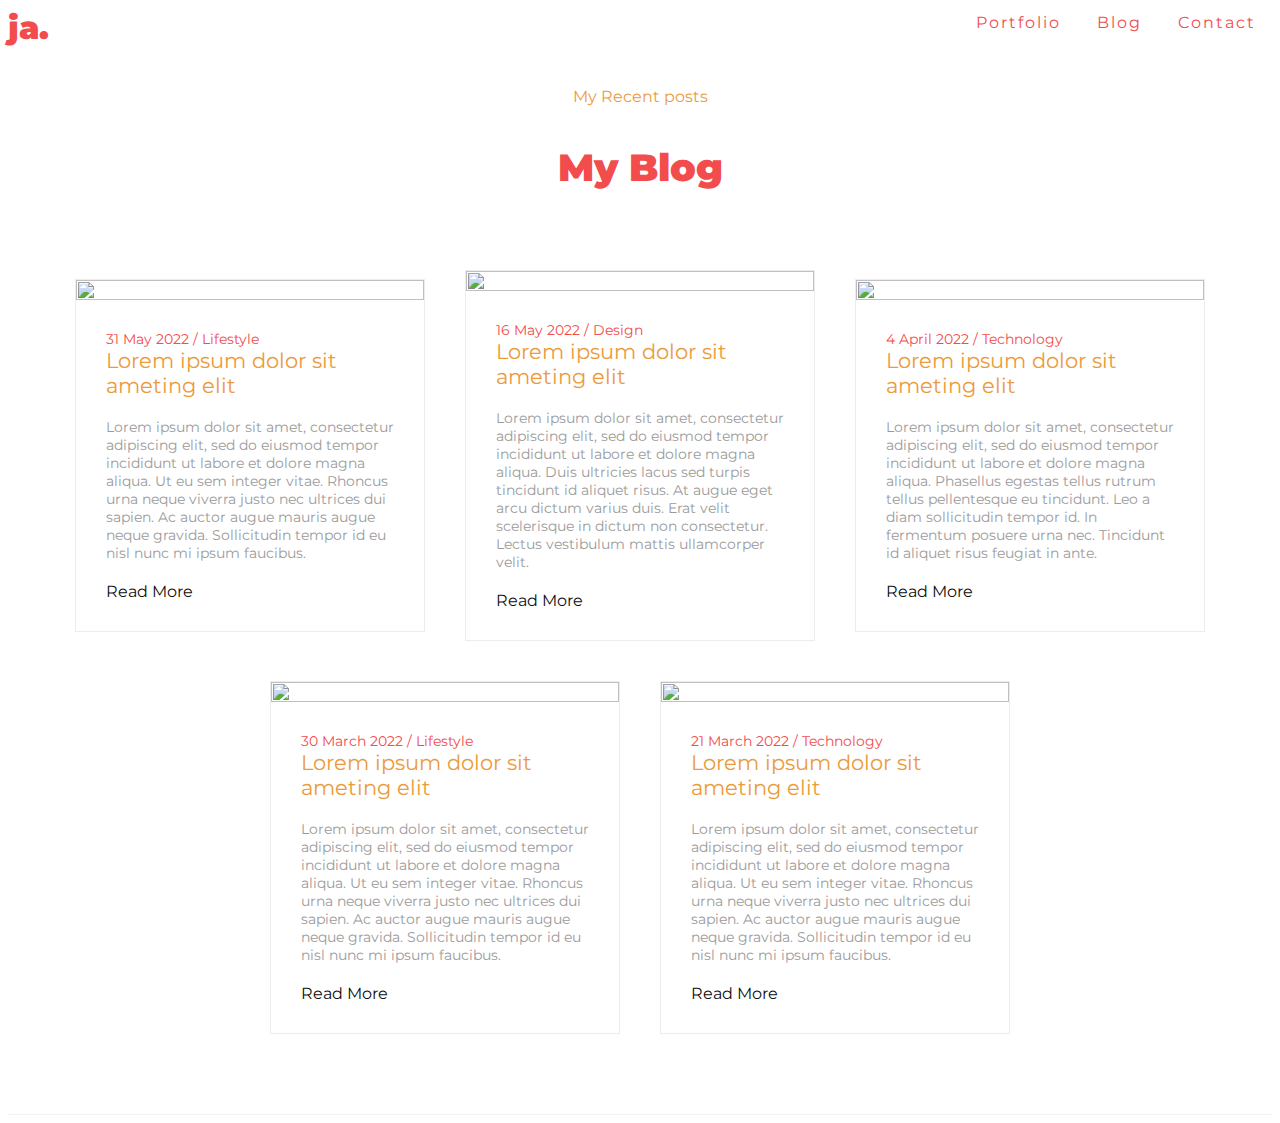
==== blog.html @ ab14145e "changes to website" ====
<html>
    <head>
        <meta charset="utf-8">
        <meta http-equiv="X-UA-Compatible" content="IE=edge">
        <title>Blog</title>
        <meta name="description" content="">
        <meta name="viewport" content="width=device-width, initial-scale=1">
        <link rel="stylesheet" href="./styles.css">
        <!-- Google Font Links -->
        <link rel="preconnect" href="https://fonts.googleapis.com">
        <link rel="preconnect" href="https://fonts.gstatic.com" crossorigin>
        <link href="https://fonts.googleapis.com/css2?family=Montserrat:ital,wght@0,400;0,900;1,900&display=swap" rel="stylesheet">
                
    </head>
    <body>
        <header>
            <h1><a href="#">ja.</a></h1>
      <nav class="topnav">
            <a href="#Portfolio">Portfolio</a>
            <a href="#Blog">Blog</a>
            <a href="Contact">Contact</a>
          </nav>
          </header>
          <section id="blog">

            <div class="blogtitle">
              <span>My Recent posts</span>
              <h3>My Blog</h3>
            </div>


            <div class="blogcontainer">

              <div class="blogbox">

                <div class="blogimage"> 
                  <img src="images/technology3.jpg">
                </div>
                <div class="blogtext">
                  <span>31 May 2022 / Lifestyle</span>
                  <a href="#" class="blogtitle">Lorem ipsum dolor sit ameting elit</a>
                  <p>Lorem ipsum dolor sit amet, consectetur adipiscing elit, sed do eiusmod tempor incididunt ut labore et dolore magna aliqua. Ut eu sem integer vitae. Rhoncus urna neque viverra justo nec ultrices dui sapien. Ac auctor augue mauris augue neque gravida. Sollicitudin tempor id eu nisl nunc mi ipsum faucibus.</p>
                <a href="#">Read More</a>
                </div>
              </div>
              <div class="blogbox">

                <div class="blogimage"> 
                  <img src="images/pantone.jpg">
                </div>
                <div class="blogtext">
                  <span>16 May 2022 / Design</span>
                  <a href="#" class="blogtitle">Lorem ipsum dolor sit ameting elit</a>
                  <p>Lorem ipsum dolor sit amet, consectetur adipiscing elit, sed do eiusmod tempor incididunt ut labore et dolore magna aliqua. Duis ultricies lacus sed turpis tincidunt id aliquet risus. At augue eget arcu dictum varius duis. Erat velit scelerisque in dictum non consectetur. Lectus vestibulum mattis ullamcorper velit.</p>
                <a href="#">Read More</a>
                </div>
              </div>
              <div class="blogbox">

                <div class="blogimage"> 
                  <img src="images/technologypink.jpg">
                </div>
                <div class="blogtext">
                  <span>4 April 2022 / Technology</span>
                  <a href="#" class="blogtitle">Lorem ipsum dolor sit ameting elit</a>
                  <p>Lorem ipsum dolor sit amet, consectetur adipiscing elit, sed do eiusmod tempor incididunt ut labore et dolore magna aliqua. Phasellus egestas tellus rutrum tellus pellentesque eu tincidunt. Leo a diam sollicitudin tempor id. In fermentum posuere urna nec. Tincidunt id aliquet risus feugiat in ante.</p>
                <a href="#">Read More</a>
                </div>
              </div>
              <div class="blogbox">

                <div class="blogimage"> 
                  <img src="images/writing.jpg">
                </div>
                <div class="blogtext">
                  <span>30 March 2022 / Lifestyle</span>
                  <a href="#" class="blogtitle">Lorem ipsum dolor sit ameting elit</a>
                  <p>Lorem ipsum dolor sit amet, consectetur adipiscing elit, sed do eiusmod tempor incididunt ut labore et dolore magna aliqua. Ut eu sem integer vitae. Rhoncus urna neque viverra justo nec ultrices dui sapien. Ac auctor augue mauris augue neque gravida. Sollicitudin tempor id eu nisl nunc mi ipsum faucibus.</p>
                <a href="#">Read More</a>
                </div>
              </div>
              <div class="blogbox">

                <div class="blogimage"> 
                  <img src="images/charger.jpg">
                </div>
                <div class="blogtext">
                  <span>21 March 2022 / Technology</span>
                  <a href="#" class="blogtitle">Lorem ipsum dolor sit ameting elit</a>
                  <p>Lorem ipsum dolor sit amet, consectetur adipiscing elit, sed do eiusmod tempor incididunt ut labore et dolore magna aliqua. Ut eu sem integer vitae. Rhoncus urna neque viverra justo nec ultrices dui sapien. Ac auctor augue mauris augue neque gravida. Sollicitudin tempor id eu nisl nunc mi ipsum faucibus.</p>
                <a href="#">Read More</a>
                </div>
              </div>
            </div>








          </section>
          
  
        


        <script src="" async defer></script>
    </body>
</html>
---- styles.css ----
/* Home page styling - about me section */
}
.aboutme h2 {
    font-size: 2rem;
}


.topnav {

    float: right;
    padding-top: 5px;

}

.topnav a {
    text-decoration: none;
    color: #F24C4C;
    font-family: 'Montserrat', sans-serif;
    letter-spacing: 2px;
    padding: 1rem;
}

h1 {
    font-family: 'Montserrat', sans-serif;
    font-weight: 900;
    display: inline; 
}

h1 a {
    text-decoration: none;
    color: #F24C4C;
    
}
h1 a:visited {
    text-decoration: none;
    color: #F24C4C
}


#profilepic {
    width: 50%;
    border-radius: 50%;
}

.intro {
    font-family: 'Montserrat', sans-serif;
    display: flex;
    align-items: center;
    justify-content: center;
    color: #293462

}



.intro h2 {
   
    display: flex;
    padding: 10%;}
  


    .aboutme h2 {
        font-family: 'Montserrat', sans-serif;
        font-weight: 900;
        color: #F24C4C
    
    }

/* Styling for laptop size screen */
    @media only screen and (min-width: 800px) {

        .intro h2 {
            font-size: 3em;
        
        }

       
      
  
        
    }
   

  
  /* Blog page styling */

  * {
    box-sizing: border-box;
}

a {
    text-decoration: none;
}

#blog {
    display: flex;
    justify-content: center;
    align-items: center;
    flex-direction: column;
    padding: 40px;
    border-bottom: 1px solid rgba(0,0,0,0.05);
}

.blogtitle {
    display: flex;
    justify-content: center;
    align-items: center;
    flex-direction: column;
    font-family: 'Montserrat', sans-serif;
}

.blogtitle span {
    color: #EC9B3B;
    font-family: 'Montserrat', sans-serif;

}

.blogtitle h3 {
    font-size: 2.4rem;
    color: #F24C4C;
    font-weight: 900;
    font-family: 'Montserrat', sans-serif;
}

.blogcontainer {
    display: flex;
    justify-content: center;
    align-items: center;
    margin: 20px 0px;
    flex-wrap: wrap;
}

.blogbox {
    width: 350px;
    background-color:white;
    border: 1px solid #ececec;
    margin: 20px;
}

.blogimage {
    width: 100%;
    height: auto;
}

.blogimage img {
    width: 100%;
    height: 100%;
    object-fit: cover;
    object-position: center;
}

.blogtext {
    padding: 30px;
    display: flex;
    flex-direction: column;
   
}

.blogtext span {
    color:  #F24C4C;
    font-size: 0.9rem;
    font-family: 'Montserrat', sans-serif;
}

.blogtext .blogtitle {
    font-size: 1.3rem;
    font-weight: 400;
    color: #EC9B3B;
    align-items:flex-start;
    
}
.blogtext .blogtitle:hover {
    color:#F24C4C;
    transition: all ease 0.3s;
    font-family: 'Montserrat', sans-serif;
}

.blogtext p {
    color: #9B9B9B;
    font-size: 0.9rem;
    display: -webkit-box;
    webkit-line-clamp: 3;
    -webkit-box-orient: vertical;
    overflow: hidden;
    text-overflow: ellipsis;
    margin: 20px 0px;
    font-family: 'Montserrat', sans-serif;
}

.blogtext a {
    color:#0f0f0f;
    font-family: 'Montserrat', sans-serif;
}

.blogtext a:hover {
    color: #F24C4C;
    transition: all ease 0.3s;
}

/* About Me Page Styling */

.aboutmetext {

 padding: 0 2em 0 2em;
 line-height: 2em;
 font-family: 'Montserrat', sans-serif
 
}

.aboutmeheading {
    color: #293462;
    padding-left: 1.3em;
    font-family: 'Montserrat', sans-serif;
}

.About {
    padding-top: 7%;
  
}



    .row {
        display: flex;
        flex-wrap: wrap;
        padding: 0 4px;
    }
    .column {
        flex: 100%
        max-width: 100%;
        padding: 0 4px;
    }
    .column img {
        margin-top: 8px;
        vertical-align: middle;
        width: 100%;
    }
    .textbox {
        height: 200px;
        font-family: 'Montserrat', sans-serif;
        font-weight: 800;
        color: #EC9B3B;
        text-align: end;
        padding-top: 2em;
        line-height: 1.2em;
        padding-right: 4px;
    }
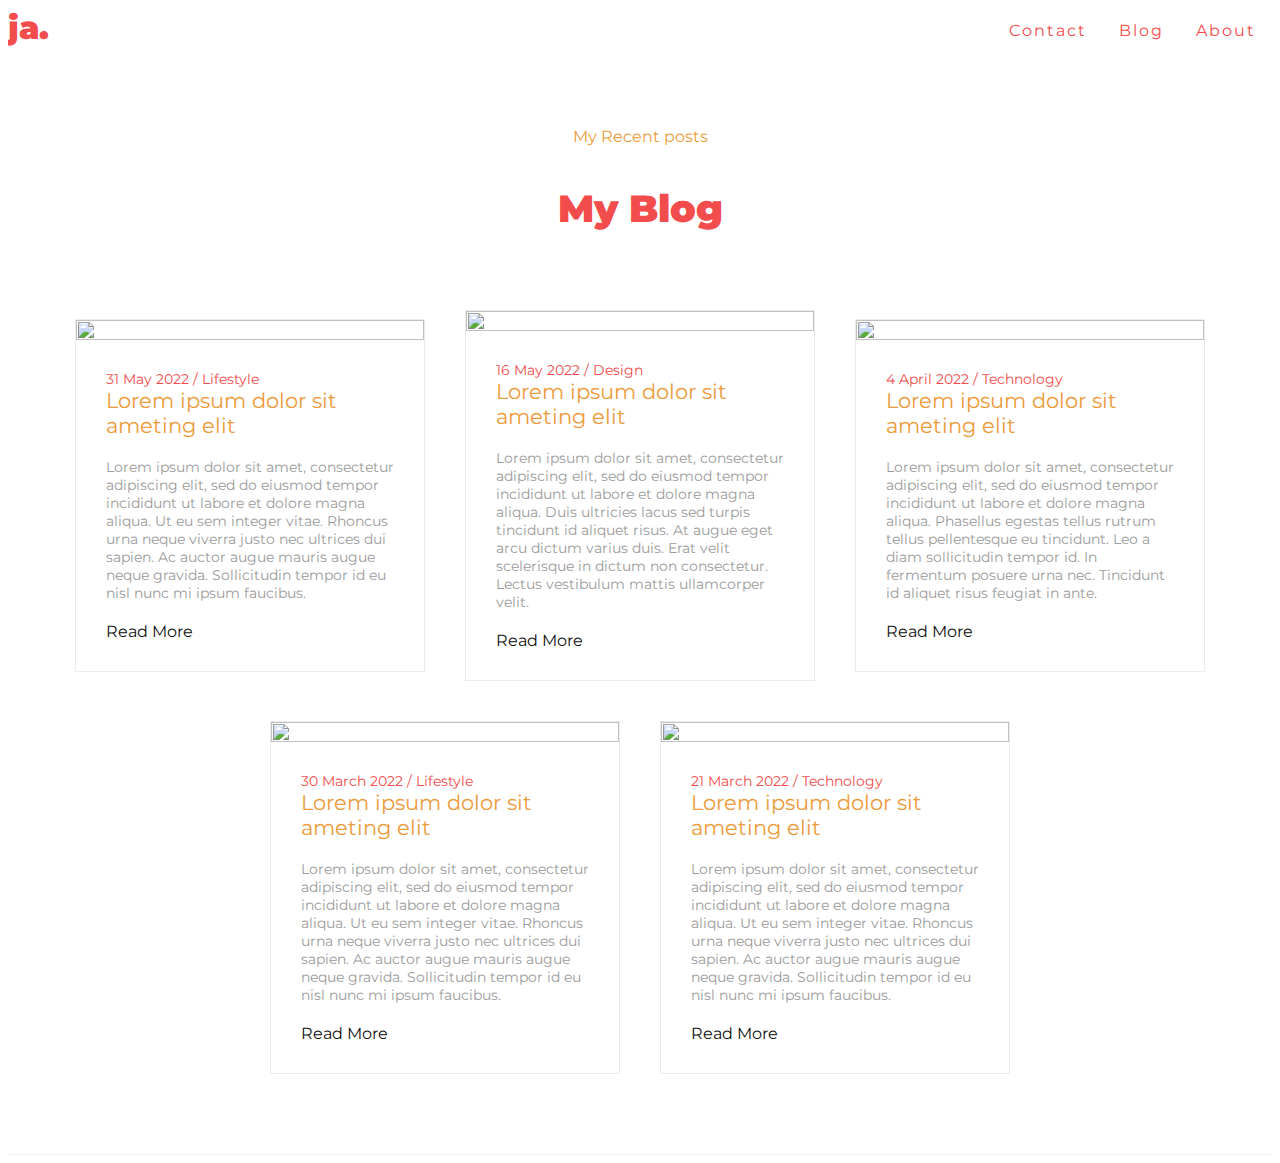
==== commit a78ec19a: "Final version" ====
--- a/blog.html
+++ b/blog.html
@@ -15,13 +15,14 @@
     </head>
     <body>
         <header>
-            <h1><a href="#">ja.</a></h1>
+            <h1><a href="index.html">ja.</a></h1>
       <nav class="topnav">
-            <a href="#Portfolio">Portfolio</a>
-            <a href="#Blog">Blog</a>
-            <a href="Contact">Contact</a>
+            <a href="portfolio.html">About</a>
+            <a href="blog.html">Blog</a>
+            <a href="contact.html">Contact</a>
           </nav>
           </header>
+          <!-- Component: Flexbox used to contain each blog post within a 'blog box' -->
           <section id="blog">
 
             <div class="blogtitle">
@@ -83,7 +84,7 @@
               <div class="blogbox">
 
                 <div class="blogimage"> 
-                  <img src="images/charger.jpg">
+                  <img src="images/coderIT.jpg">
                 </div>
                 <div class="blogtext">
                   <span>21 March 2022 / Technology</span>
@@ -94,13 +95,6 @@
               </div>
             </div>
 
-
-
-
-
-
-
-
           </section>
           
   
--- a/styles.css
+++ b/styles.css
@@ -1,14 +1,42 @@
-/* Home page styling - about me section */
-}
+
+/* Homepage styling */
+
+.homepagetext {
+    font-family: 'Montserrat', sans-serif;
+display: flex;
+align-items: center;
+justify-content: center;
+color: #293462;
+flex: 100%;
+max-width: 100%;
+padding: 0 15%;
+text-align: center;
+
+
+}
+
+.homepage {
+    display: flex;
+    flex-wrap: wrap;
+   
+}
+
 .aboutme h2 {
     font-size: 2rem;
 }
 
-
+#profilepic {
+    display: inline-block;
+width: 50%;
+float: right;}
+
+
+/* Component: Navbar Styling - removing hyperlink look, changing font colour/style to suit website theme, creating hover effect.*/
 .topnav {
 
     float: right;
-    padding-top: 5px;
+    padding-top: 3%;
+    padding-bottom: 5%;;
 
 }
 
@@ -18,8 +46,12 @@
     font-family: 'Montserrat', sans-serif;
     letter-spacing: 2px;
     padding: 1rem;
-}
-
+    float: right;
+    padding-top: 0;
+}
+.topnav a:hover {
+    color: #EC9B3B;
+}
 h1 {
     font-family: 'Montserrat', sans-serif;
     font-weight: 900;
@@ -37,27 +69,6 @@
 }
 
 
-#profilepic {
-    width: 50%;
-    border-radius: 50%;
-}
-
-.intro {
-    font-family: 'Montserrat', sans-serif;
-    display: flex;
-    align-items: center;
-    justify-content: center;
-    color: #293462
-
-}
-
-
-
-.intro h2 {
-   
-    display: flex;
-    padding: 10%;}
-  
 
 
     .aboutme h2 {
@@ -67,23 +78,8 @@
     
     }
 
-/* Styling for laptop size screen */
-    @media only screen and (min-width: 800px) {
-
-        .intro h2 {
-            font-size: 3em;
-        
-        }
-
-       
-      
-  
-        
-    }
-   
-
-  
-  /* Blog page styling */
+
+  /* Blog page styling - blog boxes contain one post each, an image, text, date and button */
 
   * {
     box-sizing: border-box;
@@ -212,14 +208,14 @@
     color: #293462;
     padding-left: 1.3em;
     font-family: 'Montserrat', sans-serif;
+   
 }
 
 .About {
-    padding-top: 7%;
+    padding-top: 1%;
+    
   
 }
-
-
 
     .row {
         display: flex;
@@ -229,7 +225,7 @@
     .column {
         flex: 100%
         max-width: 100%;
-        padding: 0 4px;
+        padding: 0 10px;
     }
     .column img {
         margin-top: 8px;
@@ -247,3 +243,131 @@
         padding-right: 4px;
     }
 
+
+    /* Contact Page Styling */
+.icons {
+    display: flex;
+    align-items: center;
+  justify-content: center;
+  flex-wrap: wrap;
+
+}
+
+.icons span {
+    padding: 3%;
+ padding-top: 2%;
+  
+}
+
+.contactme {
+    padding-top: 10;
+    text-align: center;
+   font-size: 1.5em;
+   font-family: 'Montserrat', sans-serif;
+   font-weight: 800;
+   color: #293462;
+  
+}
+
+.resumelink:hover {
+    background-color:#F24C4C;;
+}
+
+.resumelink {
+    text-decoration: none;
+    color: black;
+}
+* {
+    overflow: auto; 
+    }
+
+
+
+    /* Styling for laptop size screen */
+
+    @media only screen and (min-width: 800px) {
+
+        .homepagetext {
+            flex: 50%;
+            max-width: 50%;
+            padding: 0 4px;
+            font-size: 1.8em;
+        }
+        .homepagetext img {
+            height: 80%;
+            width: auto;
+        }
+    .topnav {
+        padding-bottom: 20px;
+    }
+    .contactme h3 {
+        padding-top: 10%;
+      }
+      .aboutmetext {
+          padding-right: 0;
+      }
+      .textbox {
+          padding-top: 6px;
+      }
+
+        .intro h2 {
+            font-size: 3em;
+            padding: 0;
+            padding-left: 7%; 
+        }
+        .topnav {
+
+            float: right;
+            padding-top: 0%;
+            padding-bottom: 2.5%;
+        
+        }
+        
+        .topnav a {
+            text-decoration: none;
+            color: #F24C4C;
+            font-family: 'Montserrat', sans-serif;
+            letter-spacing: 2px;
+            padding: 1rem;
+            padding-top: 0;
+        }
+        .column {
+            flex: 50%;
+            max-width: 50%;
+          }
+
+          
+          .Aboutme {
+              padding-top: 5%;
+            
+                
+          }
+          .textbox {
+              font-size: 1.2rem;
+            
+          }
+          .topnav {
+              padding-top: 1%;
+          }
+
+         
+          .About {
+              padding-top: 0px;
+          }
+
+          #profilepic {
+            display: block;
+            width: 100%;
+        }
+        .homepage {
+            display: flex;
+            flex-wrap: wrap;}
+         
+    
+        .homepagetext {
+            flex: 50%;
+            max-width: 50%;
+            padding: 0 4px;}
+        
+        }
+    